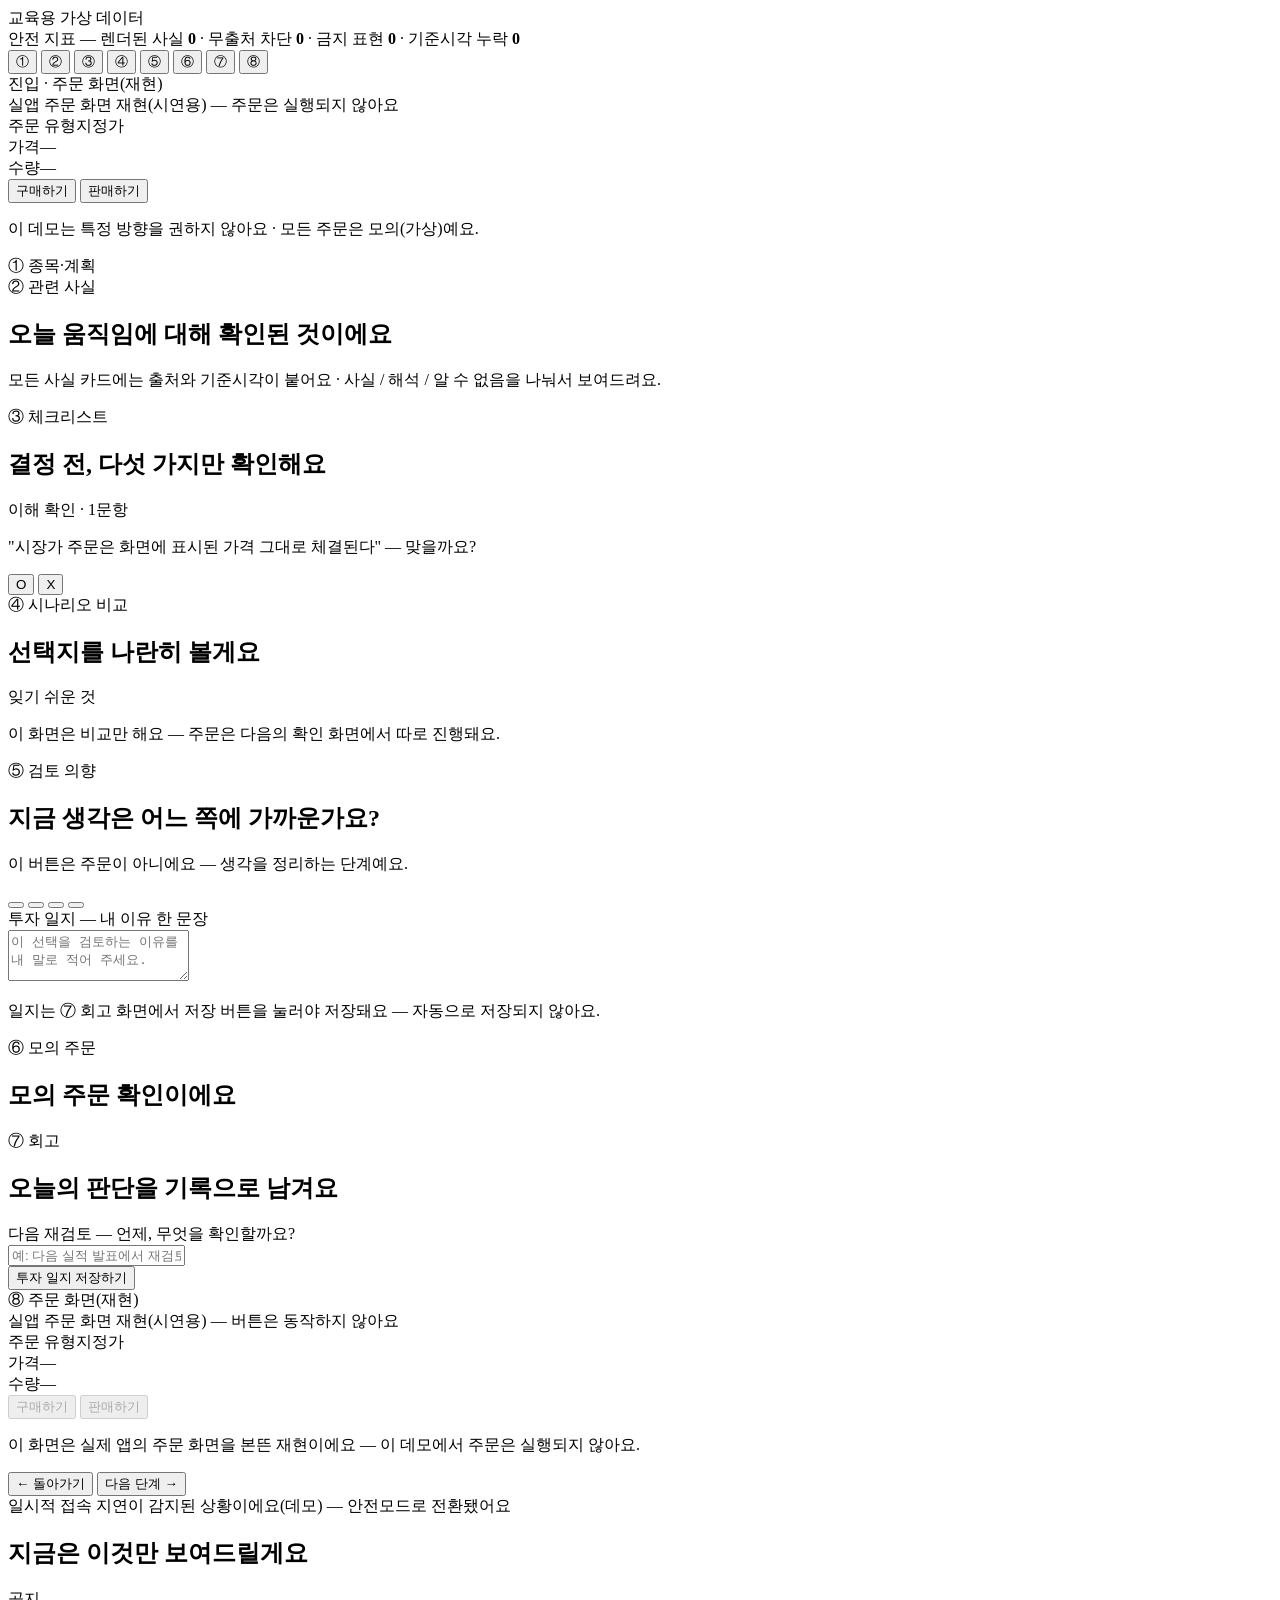
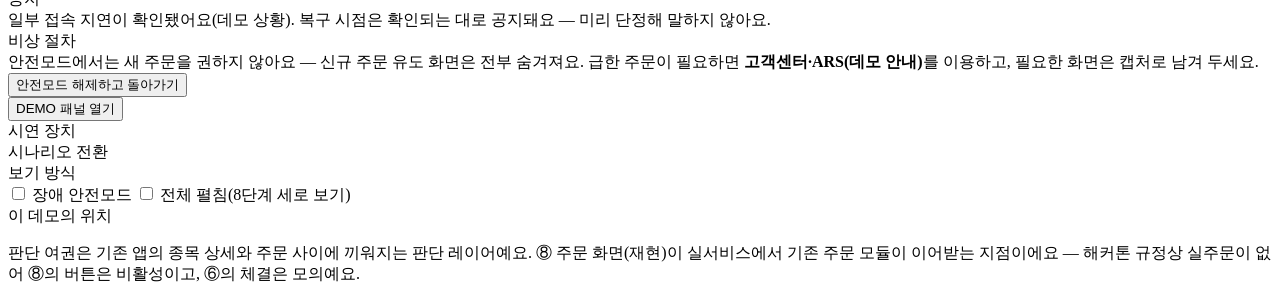
==== src/webapp/static/index.html @ 01c79562 "S4-B3: flowSide 양방향 구현 — S0 클릭이 ③④⑤⑥ 방향 결정·4슬롯 선취득·팝업 카드 보유 기준(D-0718-0225) 같은 방향 재클릭 no-op·전환 시 의향·" ====
<!DOCTYPE html>
<html lang="ko">
<head>
<meta charset="utf-8">
<meta name="viewport" content="width=device-width, initial-scale=1">
<title>판단 여권 — 데모 (교육용 가상 데이터)</title>
<link rel="icon" href="data:,">
<link rel="stylesheet" href="/static/app.css">
</head>
<body>

<!-- 상단 고정: 모의 주문 바(⑥에서만 표시) · 교육용 가상 데이터 배지 · 안전 지표 카운터 -->
<div id="mock-order-bar" hidden>모의 주문 — 실제 거래 아님</div>
<header id="top-bars">
  <div id="sim-badge" aria-label="데이터 상태 배지">교육용 가상 데이터</div>
  <div id="safety-bar" aria-label="안전 지표 카운터" title="세션 누적 안전 지표(계약 §10)">
    안전 지표 — 렌더된 사실 <b id="sf-facts">0</b> · 무출처 차단 <b id="sf-nosrc">0</b> ·
    금지 표현 <b id="sf-forbid">0</b> · 기준시각 누락 <b id="sf-asof">0</b>
  </div>
</header>

<main id="phone" aria-label="판단 여권 데모 화면(중앙 모바일 폭)">

  <!-- 진행 인디케이터 ①~⑧ -->
  <nav id="progress" aria-label="진행 단계">
    <button class="pg" data-goto="1" title="종목·계획">①</button>
    <button class="pg" data-goto="2" title="관련 사실">②</button>
    <button class="pg" data-goto="3" title="체크리스트">③</button>
    <button class="pg" data-goto="4" title="시나리오 비교">④</button>
    <button class="pg" data-goto="5" title="검토 의향">⑤</button>
    <button class="pg" data-goto="6" title="모의 주문">⑥</button>
    <button class="pg" data-goto="7" title="회고">⑦</button>
    <button class="pg" data-goto="8" title="주문 화면(재현)">⑧</button>
    <span id="progress-label" aria-live="polite"></span>
  </nav>

  <!-- 불러오기 오류 카드 — 어떤 fetch 실패도 무반응으로 두지 않는다(T-0716-2046) -->
  <div id="app-error" class="kcard notice" role="alert" hidden>
    <div class="tag unk">불러오기 오류</div>
    <span id="app-error-text"></span>
    <button id="app-error-retry" class="btn ghost" type="button" hidden>다시 시도</button>
  </div>

  <!-- S0 · 주문 화면(실앱 재현·진입) + 인터셉트 팝업 — 계약 §9 상시 인터셉트(D-0717-2121) -->
  <section id="step-0" class="step-panel" data-step="0" aria-label="진입 — 주문 화면(실앱 재현) 위 판단 레이어 팝업">
    <span class="step-chip">진입 · 주문 화면(재현)</span>
    <div class="alert-band">실앱 주문 화면 재현(시연용) — 주문은 실행되지 않아요</div>
    <div id="s0-header"></div>
    <div class="kcard" aria-label="주문 입력(재현 — 동작 없음)">
      <div class="sheet-row"><span>주문 유형</span><span>지정가</span></div>
      <div class="sheet-row"><span>가격</span><span id="s0-price">—</span></div>
      <div class="sheet-row"><span>수량</span><span id="s0-qty">—</span></div>
    </div>
    <button id="s0-order-buy" class="btn order-fake side-buy" type="button"
      aria-label="구매하기 — 주문 실행 아님, 판단 레이어 진입 팝업이 열려요">구매하기</button>
    <button id="s0-order-sell" class="btn order-fake side-sell" type="button"
      aria-label="판매하기 — 주문 실행 아님, 판단 레이어 진입 팝업이 열려요">판매하기</button>
    <p class="footnote">이 데모는 특정 방향을 권하지 않아요 · 모든 주문은 모의(가상)예요.</p>

    <!-- 인터셉트 팝업 — "주문 버튼을 누른 순간"의 재현(상시 제시·바로 주문은 1탭) -->
    <div id="intercept-backdrop" hidden>
      <div id="intercept-sheet" role="dialog" aria-modal="true" aria-label="판단 레이어 진입 팝업">
        <h3 id="s0-title">오늘의 보유 현황이에요</h3>
        <div id="itc-holding"></div>
        <p id="itc-side-note" class="sub-note" aria-live="polite"></p>
        <div id="itc-remind"></div>
        <div class="kcard notice">
          <div class="tag interp">오늘의 안내</div>
          지금 판단이 어려우실 수 있어요. 결론을 정해 드리는 대신,
          <b>확인된 사실과 선택지</b>를 정리해 드릴게요.
        </div>
        <button id="btn-start" class="btn dark" type="button">판단 전 브리핑 시작하기</button>
        <button id="btn-skip-briefing" class="btn ghost" type="button">브리핑 없이 바로 주문할게요</button>
      </div>
    </div>
  </section>

  <!-- ① 종목 상세 + 계획 회상 -->
  <section id="step-1" class="step-panel" data-step="1" aria-label="1단계 — 종목 상세와 계획 회상">
    <span class="step-chip">① 종목·계획</span>
    <div id="s1-header"></div>
    <div id="s1-plan"></div>
    <div id="s1-remind"></div>
    <div id="s1-discovery"></div>
  </section>

  <!-- ② 관련 사실 브리핑 -->
  <section id="step-2" class="step-panel" data-step="2" aria-label="2단계 — 관련 사실 브리핑">
    <span class="step-chip">② 관련 사실</span>
    <h2>오늘 움직임에 대해 확인된 것이에요</h2>
    <p class="sub-note">모든 사실 카드에는 출처와 기준시각이 붙어요 · 사실 / 해석 / 알 수 없음을 나눠서 보여드려요.</p>
    <div id="s2-src" class="meta" aria-label="브리핑 생성 원천"></div>
    <div id="s2-facts"></div>
    <div id="s2-interps"></div>
    <div id="s2-unknowns"></div>
    <div id="s2-questions"></div>
    <div id="s2-buzz"></div>
  </section>

  <!-- ③ 체크리스트 -->
  <section id="step-3" class="step-panel" data-step="3" aria-label="3단계 — 결정 전 체크리스트">
    <span class="step-chip">③ 체크리스트</span>
    <h2>결정 전, 다섯 가지만 확인해요</h2>
    <div id="s3-checklist"></div>
    <div class="kcard">
      <div class="tag interp">이해 확인 · 1문항</div>
      <p class="q-text">"시장가 주문은 화면에 표시된 가격 그대로 체결된다" — 맞을까요?</p>
      <div class="ox-row">
        <button class="btn quiz" id="quiz-o" type="button">O</button>
        <button class="btn quiz" id="quiz-x" type="button">X</button>
      </div>
      <p id="quiz-answer" class="footnote" hidden>정답은 X — 시장가 체결가는 표시 가격과 다를 수 있어요. 이 데모의 계산은 지정가(표시 가격) 기준이에요.</p>
    </div>
    <div id="s3-notice"></div>
  </section>

  <!-- ④ 대칭 시나리오 비교 -->
  <section id="step-4" class="step-panel" data-step="4" aria-label="4단계 — 대칭 시나리오 비교표">
    <span class="step-chip">④ 시나리오 비교</span>
    <h2>선택지를 나란히 볼게요</h2>
    <div id="s4-basis" class="calc-basis"></div>
    <div id="s4-qty"></div>
    <div id="s4-table" role="region" aria-label="선택지 비교표"></div>
    <div class="kcard warnish">
      <div class="tag unk">잊기 쉬운 것</div>
      <span id="s4-remember"></span>
    </div>
    <p class="footnote">이 화면은 비교만 해요 — 주문은 다음의 확인 화면에서 따로 진행돼요.</p>
  </section>

  <!-- ⑤ 검토 의향 + 투자 일지 -->
  <section id="step-5" class="step-panel" data-step="5" aria-label="5단계 — 검토 의향과 투자 일지">
    <span class="step-chip">⑤ 검토 의향</span>
    <h2>지금 생각은 어느 쪽에 가까운가요?</h2>
    <p class="sub-note">이 버튼은 주문이 아니에요 — 생각을 정리하는 단계예요.</p>
    <div class="intent-grid" role="group" aria-label="검토 의향 4가지">
      <button class="intent-btn" data-slot="0" type="button"></button>
      <button class="intent-btn" data-slot="1" type="button"></button>
      <button class="intent-btn" data-slot="2" type="button"></button>
      <button class="intent-btn" data-slot="3" type="button"></button>
    </div>
    <div class="kcard">
      <div class="tag fact">투자 일지 — 내 이유 한 문장</div>
      <textarea id="diary-input" rows="3" aria-label="투자 일지 입력"
        placeholder="이 선택을 검토하는 이유를 내 말로 적어 주세요."></textarea>
      <button id="btn-draft" class="btn ghost" type="button" hidden>자동완성 초안 불러오기</button>
      <p id="draft-note" class="footnote" hidden>초안은 내가 탐색에서 한 행동 사실만으로 만들어져요 — 수정할 수 있고, 저장은 회고 화면의 저장 버튼으로만 돼요(자동 저장 없음).</p>
    </div>
    <p class="footnote">일지는 ⑦ 회고 화면에서 저장 버튼을 눌러야 저장돼요 — 자동으로 저장되지 않아요.</p>
  </section>

  <!-- ⑥ 별도 모의 주문 화면(주문 실행 버튼은 이 섹션에만 존재) -->
  <section id="step-6" class="step-panel" data-step="6" aria-label="6단계 — 별도 모의 주문 화면">
    <span class="step-chip">⑥ 모의 주문</span>
    <h2>모의 주문 확인이에요</h2>
    <div id="s6-summary"></div>
    <div id="s6-actions">
      <button id="btn-open-sheet" class="btn dark" type="button" hidden>주문 내용 확인하기</button>
      <button id="btn-skip-order" class="btn ghost" type="button" hidden>주문 없이 회고로 가기</button>
    </div>
    <div id="s6-result"></div>

    <!-- 실앱 스타일 바텀시트(재확인 — 필수 고지 4종) -->
    <div id="sheet-backdrop" hidden>
      <div id="order-sheet" role="dialog" aria-modal="true" aria-label="주문 재확인 바텀시트">
        <h3>제출 전 마지막 확인이에요</h3>
        <div id="sheet-rows"></div>
        <div id="sheet-notices"></div>
        <label class="confirm-label" for="confirm-qty">수량을 다시 입력해 확인해 주세요</label>
        <input id="confirm-qty" type="number" inputmode="numeric" aria-label="확인 수량 입력">
        <p id="sheet-error" class="err-text" hidden></p>
        <button id="btn-settle" class="btn exec" data-role="order-execute" type="button">모의 체결하기</button>
        <button id="btn-sheet-back" class="btn ghost" type="button">돌아가기</button>
      </div>
    </div>
  </section>

  <!-- ⑦ 사후 회고 -->
  <section id="step-7" class="step-panel" data-step="7" aria-label="7단계 — 사후 회고와 기록 저장">
    <span class="step-chip">⑦ 회고</span>
    <h2>오늘의 판단을 기록으로 남겨요</h2>
    <div id="s7-settlement"></div>
    <div id="s7-contrast"></div>
    <div class="kcard">
      <div class="tag fact">다음 재검토 — 언제, 무엇을 확인할까요?</div>
      <input id="retro-input" type="text" aria-label="다음 재검토 메모"
        placeholder="예: 다음 실적 발표에서 재검토 조건 해당 여부 확인">
    </div>
    <button id="btn-save-record" class="btn dark" type="button">투자 일지 저장하기</button>
    <p id="record-error" class="err-text" hidden></p>
    <div id="s7-saved"></div>
  </section>

  <!-- ⑧ 주문 화면(실앱 재현 — 비기능·시연용, 계약 §9 재현 화면 규칙) -->
  <section id="step-8" class="step-panel" data-step="8" aria-label="8단계 — 주문 화면(실앱 재현·비기능)">
    <span class="step-chip">⑧ 주문 화면(재현)</span>
    <div class="alert-band">실앱 주문 화면 재현(시연용) — 버튼은 동작하지 않아요</div>
    <div id="s8-header"></div>
    <div id="s8-judgment"></div>
    <div id="s8-handoff"></div>
    <div class="kcard" aria-label="주문 입력(재현 — 동작 없음)">
      <div class="sheet-row"><span>주문 유형</span><span>지정가</span></div>
      <div class="sheet-row"><span>가격</span><span id="s8-price">—</span></div>
      <div class="sheet-row"><span>수량</span><span id="s8-qty">—</span></div>
    </div>
    <button id="s8-order-buy" class="btn order-fake side-buy" type="button" disabled>구매하기</button>
    <button id="s8-order-sell" class="btn order-fake side-sell" type="button" disabled>판매하기</button>
    <p class="footnote">이 화면은 실제 앱의 주문 화면을 본뜬 재현이에요 — 이 데모에서 주문은 실행되지 않아요.</p>
  </section>

  <!-- 위저드 내비게이션(취소·돌아가기 = 진행과 동일 위계) -->
  <div id="wizard-nav">
    <button id="btn-prev" class="btn nav" type="button">← 돌아가기</button>
    <button id="btn-next" class="btn nav" type="button">다음 단계 →</button>
  </div>
</main>

<!-- 장애 안전모드 — DEMO 패널 토글로 어느 화면 위에서든 전환되는 보기 방식(계약 §8) -->
<section id="safemode-screen" aria-label="장애 안전모드">
  <div class="alert-band">일시적 접속 지연이 감지된 상황이에요(데모) — 안전모드로 전환됐어요</div>
  <h2>지금은 이것만 보여드릴게요</h2>
  <div id="safe-order-state"></div>
  <div class="kcard">
    <div class="tag fact">공지</div>
    일부 접속 지연이 확인됐어요(데모 상황). 복구 시점은 확인되는 대로 공지돼요 — 미리 단정해 말하지 않아요.
  </div>
  <div class="kcard">
    <div class="tag unk">비상 절차</div>
    안전모드에서는 새 주문을 권하지 않아요 — 신규 주문 유도 화면은 전부 숨겨져요.
    급한 주문이 필요하면 <b>고객센터·ARS(데모 안내)</b>를 이용하고, 필요한 화면은 캡처로 남겨 두세요.
  </div>
  <button id="btn-safe-exit" class="btn ghost" type="button">안전모드 해제하고 돌아가기</button>
</section>

<!-- 접이식 DEMO 패널(우측 하단) -->
<aside id="demo-panel" class="collapsed" aria-label="시연용 DEMO 패널">
  <button id="demo-toggle" type="button" aria-expanded="false">DEMO 패널 열기</button>
  <div id="demo-body">
    <div class="demo-title">시연 장치</div>
    <div class="demo-sec">시나리오 전환</div>
    <div id="demo-scenarios" role="group" aria-label="시나리오 전환 버튼"></div>
    <div class="demo-sec">보기 방식</div>
    <label class="demo-check"><input type="checkbox" id="demo-safemode"> 장애 안전모드</label>
    <label class="demo-check"><input type="checkbox" id="demo-expand"> 전체 펼침(8단계 세로 보기)</label>
    <div class="demo-sec">이 데모의 위치</div>
    <p class="demo-note">판단 여권은 기존 앱의 종목 상세와 주문 사이에 끼워지는 판단 레이어예요.
      ⑧ 주문 화면(재현)이 실서비스에서 기존 주문 모듈이 이어받는 지점이에요 —
      해커톤 규정상 실주문이 없어 ⑧의 버튼은 비활성이고, ⑥의 체결은 모의예요.</p>
  </div>
</aside>

<script src="/static/app.js"></script>
</body>
</html>
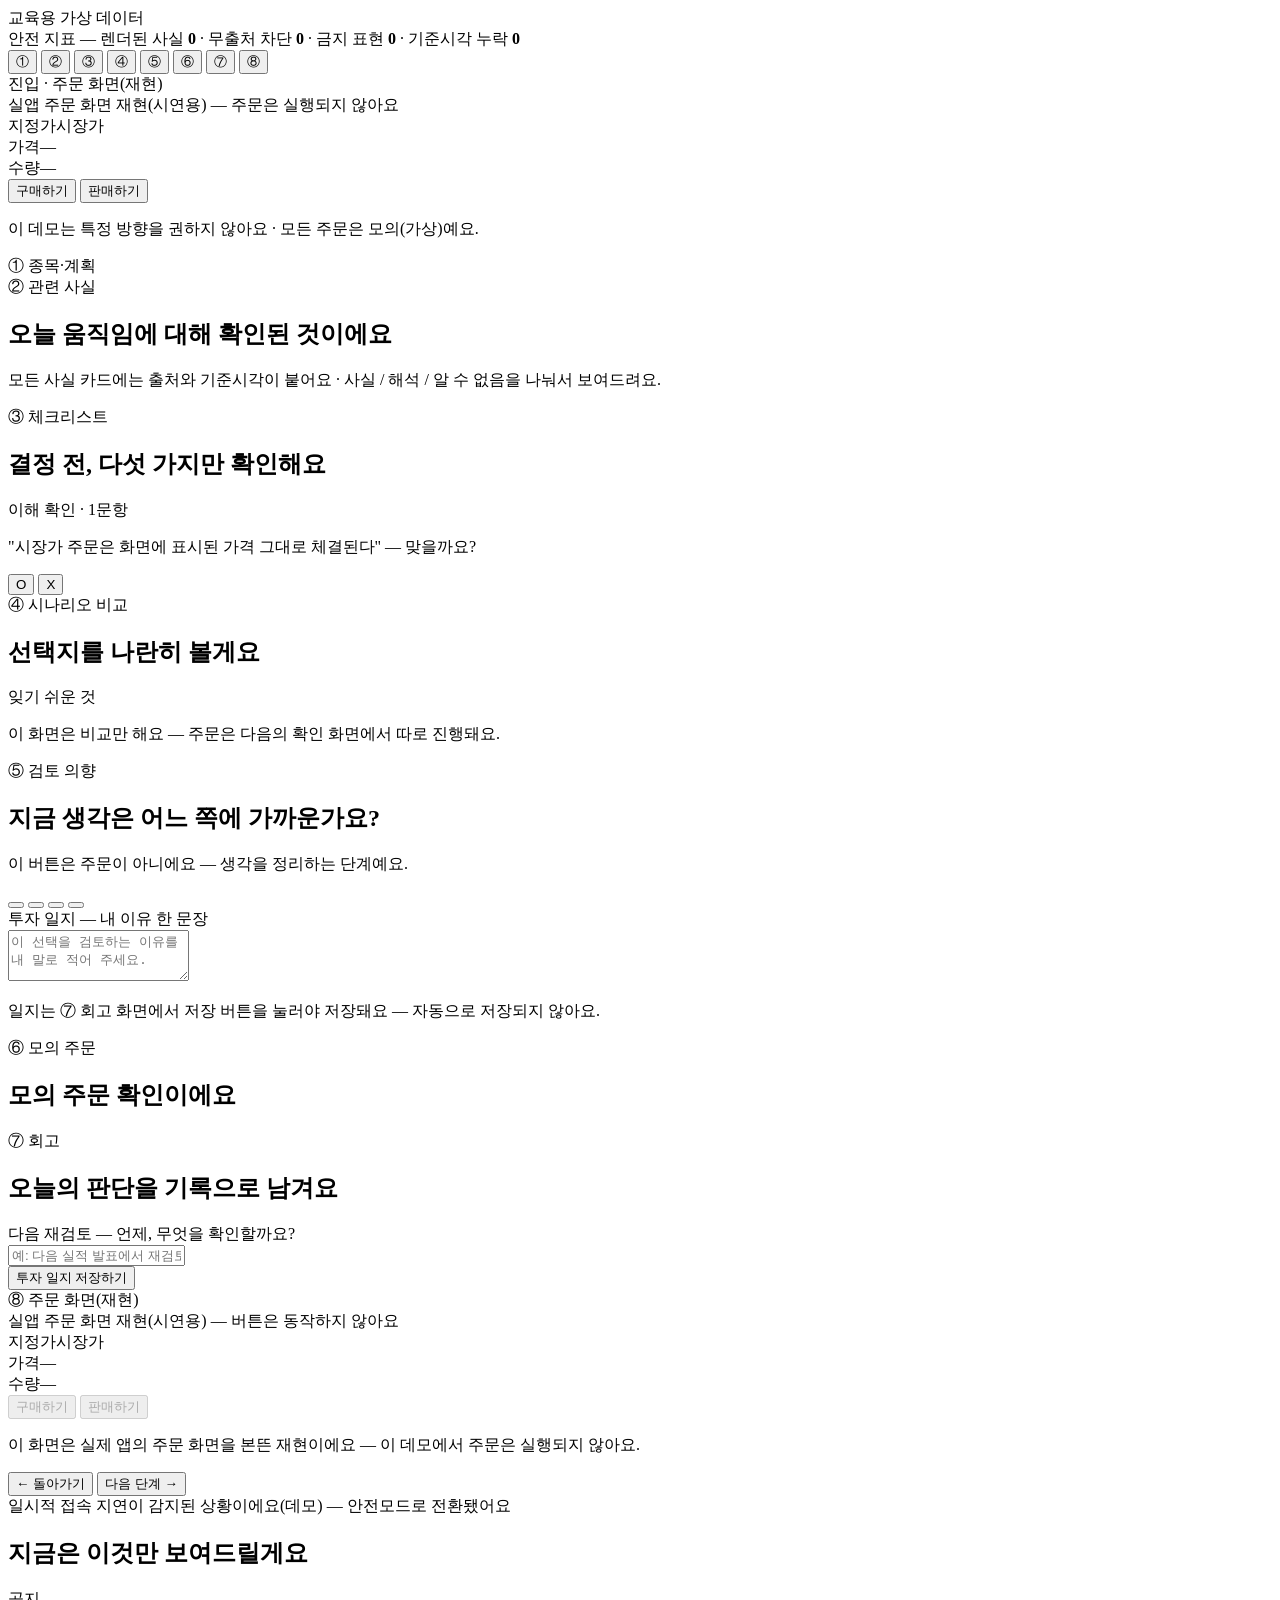
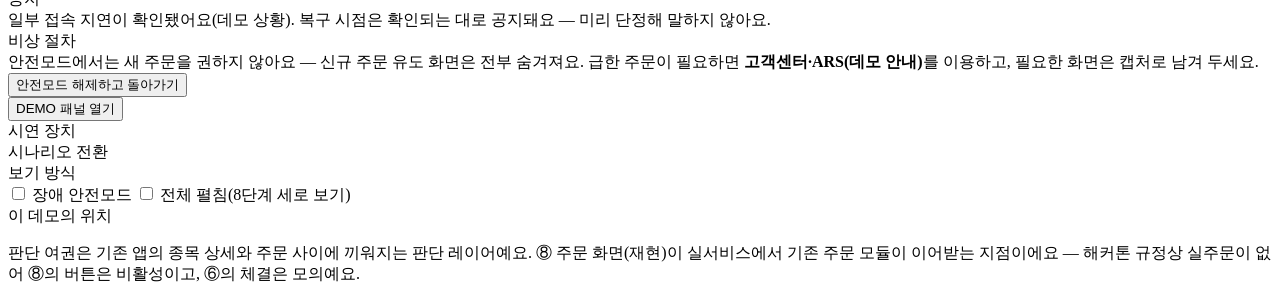
==== commit 06e7fefe: "리디자인 S7(유닛D): S0·⑧ 주문 카드에 지정가|시장가 세그먼트(장식) + 전 화면 순회 검증 - S0·⑧ 주문 입력 카드: "주문 유형" 텍스트 행 → 실앱 주문 패널의 지" ====
--- a/src/webapp/static/index.html
+++ b/src/webapp/static/index.html
@@ -47,14 +47,17 @@
     <div class="alert-band">실앱 주문 화면 재현(시연용) — 주문은 실행되지 않아요</div>
     <div id="s0-header"></div>
     <div class="kcard" aria-label="주문 입력(재현 — 동작 없음)">
-      <div class="sheet-row"><span>주문 유형</span><span>지정가</span></div>
+      <!-- 실앱 주문 패널의 지정가|시장가 세그먼트 재현(비기능 장식 — 스펙 §2.9) -->
+      <div class="seg" aria-hidden="true"><span class="seg-item on">지정가</span><span class="seg-item">시장가</span></div>
       <div class="sheet-row"><span>가격</span><span id="s0-price">—</span></div>
       <div class="sheet-row"><span>수량</span><span id="s0-qty">—</span></div>
     </div>
-    <button id="s0-order-buy" class="btn order-fake side-buy" type="button"
-      aria-label="구매하기 — 주문 실행 아님, 판단 레이어 진입 팝업이 열려요">구매하기</button>
-    <button id="s0-order-sell" class="btn order-fake side-sell" type="button"
-      aria-label="판매하기 — 주문 실행 아님, 판단 레이어 진입 팝업이 열려요">판매하기</button>
+    <div class="order-cta-row"><!-- 실앱 재현: 판매(파랑)·구매(빨강) 좌우 병렬(색 구분만·row-reverse로 판매 좌/구매 우) -->
+      <button id="s0-order-buy" class="btn order-fake side-buy" type="button"
+        aria-label="구매하기 — 주문 실행 아님, 판단 레이어 진입 팝업이 열려요">구매하기</button>
+      <button id="s0-order-sell" class="btn order-fake side-sell" type="button"
+        aria-label="판매하기 — 주문 실행 아님, 판단 레이어 진입 팝업이 열려요">판매하기</button>
+    </div>
     <p class="footnote">이 데모는 특정 방향을 권하지 않아요 · 모든 주문은 모의(가상)예요.</p>
 
     <!-- 인터셉트 팝업 — "주문 버튼을 누른 순간"의 재현(상시 제시·바로 주문은 1탭) -->
@@ -118,6 +121,7 @@
   <section id="step-4" class="step-panel" data-step="4" aria-label="4단계 — 대칭 시나리오 비교표">
     <span class="step-chip">④ 시나리오 비교</span>
     <h2>선택지를 나란히 볼게요</h2>
+    <div id="s4-side-toggle"></div>
     <div id="s4-basis" class="calc-basis"></div>
     <div id="s4-qty"></div>
     <div id="s4-table" role="region" aria-label="선택지 비교표"></div>
@@ -160,17 +164,23 @@
     </div>
     <div id="s6-result"></div>
 
-    <!-- 실앱 스타일 바텀시트(재확인 — 필수 고지 4종) -->
+    <!-- 주문 확인 모달(중앙 — 필수 고지 4종 + 비가역 확인 체크, D-0718-0548).
+         실앱 주문 확인 시트(캡처 30·31) 구조 재현: 핸들바·종목명+N주 헤더·총액 대형 행·
+         점선 구분·자세히 보기 행 — 스펙 §2.8. -->
     <div id="sheet-backdrop" hidden>
-      <div id="order-sheet" role="dialog" aria-modal="true" aria-label="주문 재확인 바텀시트">
-        <h3>제출 전 마지막 확인이에요</h3>
+      <div id="order-sheet" role="dialog" aria-modal="true" aria-label="주문 재확인">
+        <div class="sheet-handle" aria-hidden="true"></div>
+        <div id="sheet-head"></div>
         <div id="sheet-rows"></div>
         <div id="sheet-notices"></div>
-        <label class="confirm-label" for="confirm-qty">수량을 다시 입력해 확인해 주세요</label>
-        <input id="confirm-qty" type="number" inputmode="numeric" aria-label="확인 수량 입력">
+        <label class="confirm-check" for="confirm-ack">
+          <input type="checkbox" id="confirm-ack"> 위 고지를 확인했고, 체결 후 취소할 수 없음을 이해했어요.
+        </label>
         <p id="sheet-error" class="err-text" hidden></p>
-        <button id="btn-settle" class="btn exec" data-role="order-execute" type="button">모의 체결하기</button>
-        <button id="btn-sheet-back" class="btn ghost" type="button">돌아가기</button>
+        <div class="sheet-btn-row">
+          <button id="btn-settle" class="btn exec" data-role="order-execute" type="button" disabled>모의 체결하기</button>
+          <button id="btn-sheet-back" class="btn ghost" type="button">돌아가기</button>
+        </div>
       </div>
     </div>
   </section>
@@ -199,12 +209,15 @@
     <div id="s8-judgment"></div>
     <div id="s8-handoff"></div>
     <div class="kcard" aria-label="주문 입력(재현 — 동작 없음)">
-      <div class="sheet-row"><span>주문 유형</span><span>지정가</span></div>
+      <!-- 실앱 주문 패널의 지정가|시장가 세그먼트 재현(비기능 장식 — 스펙 §2.9) -->
+      <div class="seg" aria-hidden="true"><span class="seg-item on">지정가</span><span class="seg-item">시장가</span></div>
       <div class="sheet-row"><span>가격</span><span id="s8-price">—</span></div>
       <div class="sheet-row"><span>수량</span><span id="s8-qty">—</span></div>
     </div>
-    <button id="s8-order-buy" class="btn order-fake side-buy" type="button" disabled>구매하기</button>
-    <button id="s8-order-sell" class="btn order-fake side-sell" type="button" disabled>판매하기</button>
+    <div class="order-cta-row"><!-- 실앱 재현: 판매(파랑)·구매(빨강) 좌우 병렬·전부 disabled(종착) -->
+      <button id="s8-order-buy" class="btn order-fake side-buy" type="button" disabled>구매하기</button>
+      <button id="s8-order-sell" class="btn order-fake side-sell" type="button" disabled>판매하기</button>
+    </div>
     <p class="footnote">이 화면은 실제 앱의 주문 화면을 본뜬 재현이에요 — 이 데모에서 주문은 실행되지 않아요.</p>
   </section>
 
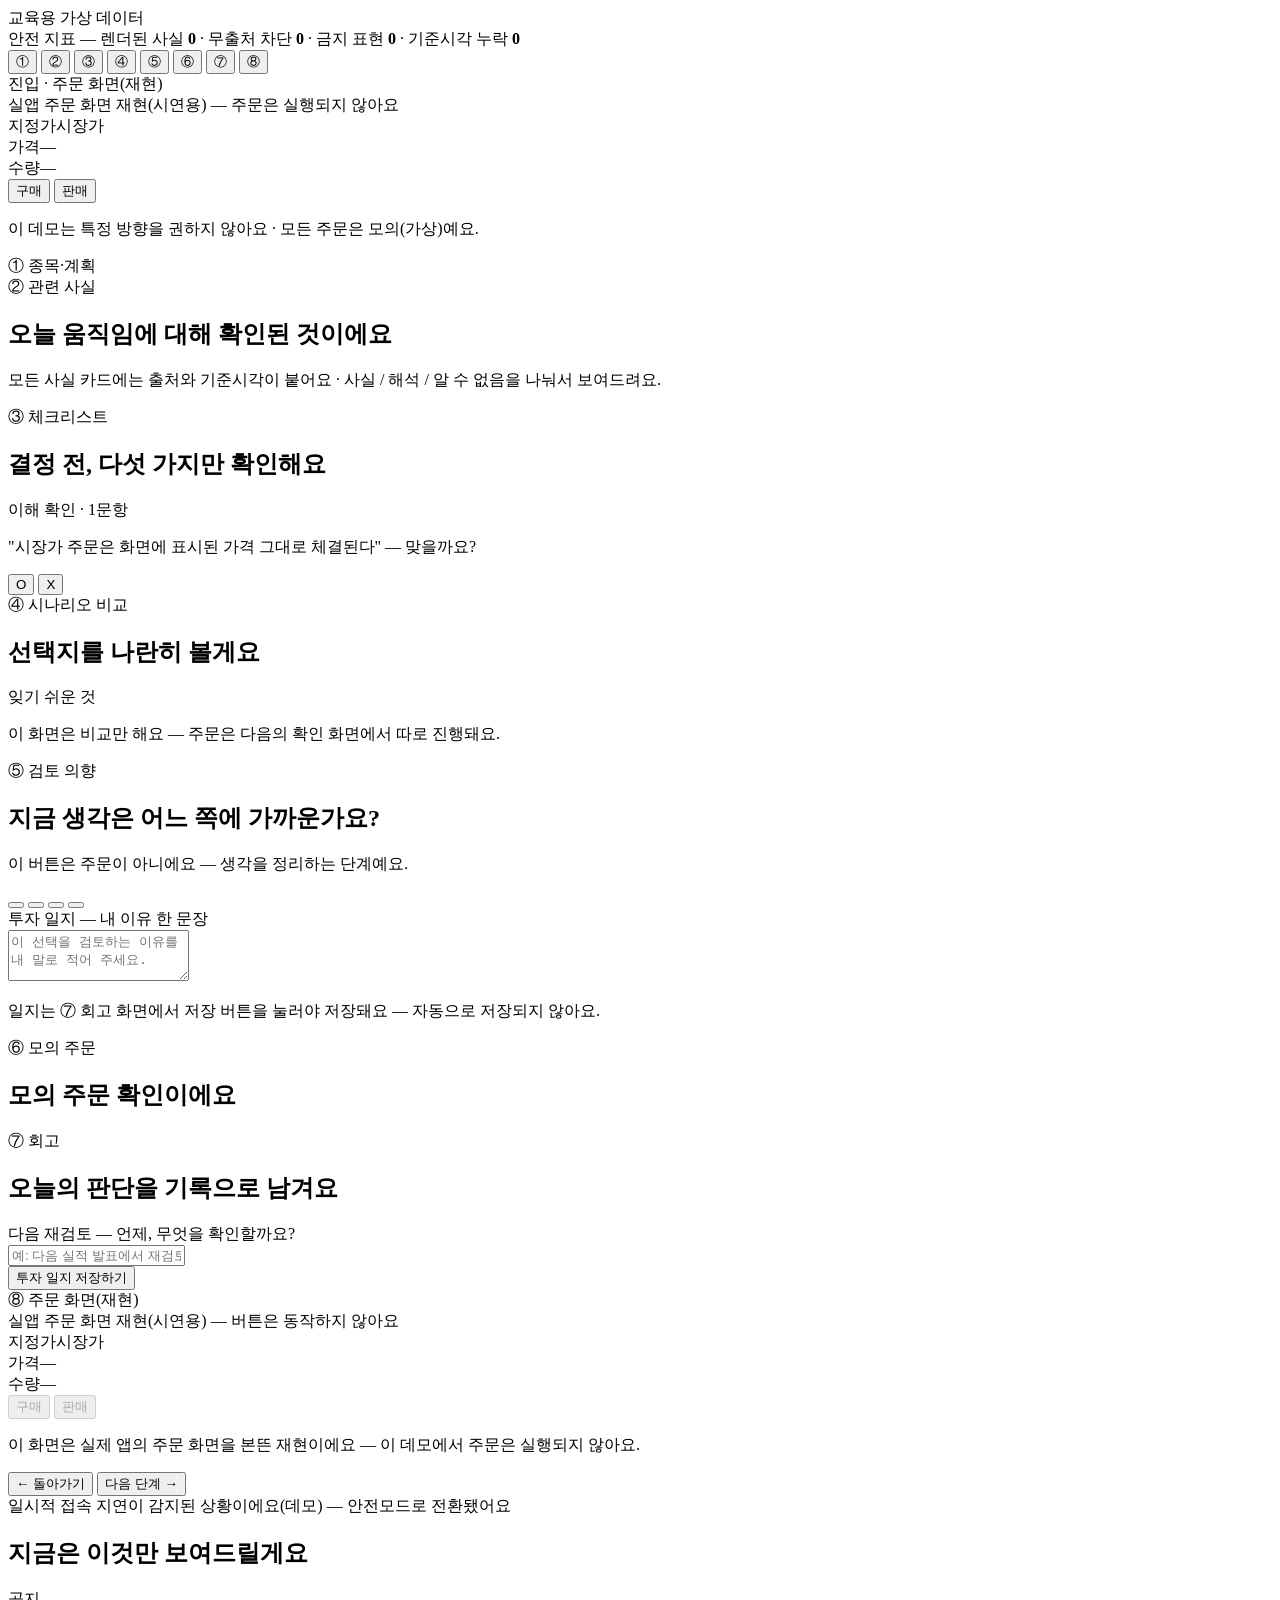
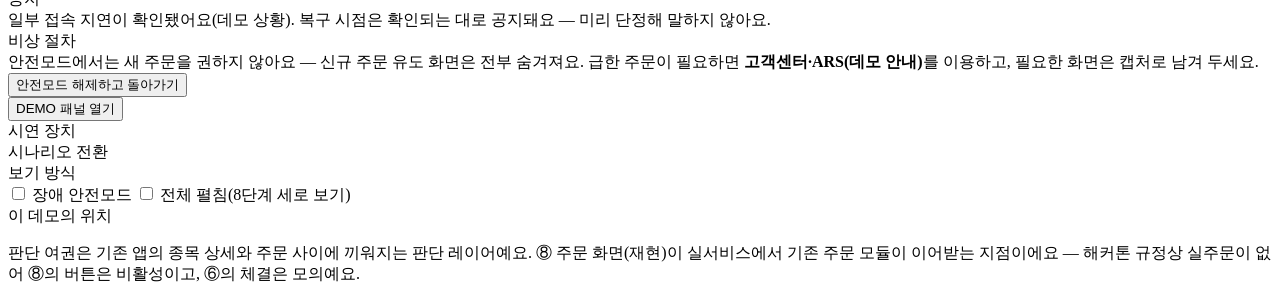
==== commit 81402848: "리디자인 S9(유닛E-2): 충실도 QA 갭 반영 — 차트 대형화·기간칩 2줄·시트 질감 QA 워크플로(wf_41ce32fa — 데모 vs 캡처27/30/31 비교 + 제약 감사 " ====
--- a/src/webapp/static/index.html
+++ b/src/webapp/static/index.html
@@ -52,11 +52,11 @@
       <div class="sheet-row"><span>가격</span><span id="s0-price">—</span></div>
       <div class="sheet-row"><span>수량</span><span id="s0-qty">—</span></div>
     </div>
-    <div class="order-cta-row"><!-- 실앱 재현: 판매(파랑)·구매(빨강) 좌우 병렬(색 구분만·row-reverse로 판매 좌/구매 우) -->
+    <div class="order-cta-row"><!-- 실앱 재현: 판매(파랑)·구매(빨강) 좌우 병렬(색 구분만·row-reverse로 판매 좌/구매 우). 라벨 "판매/구매" = 실앱 동일(QA 갭4) -->
       <button id="s0-order-buy" class="btn order-fake side-buy" type="button"
-        aria-label="구매하기 — 주문 실행 아님, 판단 레이어 진입 팝업이 열려요">구매하기</button>
+        aria-label="구매 — 주문 실행 아님, 판단 레이어 진입 팝업이 열려요">구매</button>
       <button id="s0-order-sell" class="btn order-fake side-sell" type="button"
-        aria-label="판매하기 — 주문 실행 아님, 판단 레이어 진입 팝업이 열려요">판매하기</button>
+        aria-label="판매 — 주문 실행 아님, 판단 레이어 진입 팝업이 열려요">판매</button>
     </div>
     <p class="footnote">이 데모는 특정 방향을 권하지 않아요 · 모든 주문은 모의(가상)예요.</p>
 
@@ -214,9 +214,9 @@
       <div class="sheet-row"><span>가격</span><span id="s8-price">—</span></div>
       <div class="sheet-row"><span>수량</span><span id="s8-qty">—</span></div>
     </div>
-    <div class="order-cta-row"><!-- 실앱 재현: 판매(파랑)·구매(빨강) 좌우 병렬·전부 disabled(종착) -->
-      <button id="s8-order-buy" class="btn order-fake side-buy" type="button" disabled>구매하기</button>
-      <button id="s8-order-sell" class="btn order-fake side-sell" type="button" disabled>판매하기</button>
+    <div class="order-cta-row"><!-- 실앱 재현: 판매(파랑)·구매(빨강) 좌우 병렬·전부 disabled(종착). 라벨 "판매/구매" = 실앱 동일(QA 갭4) -->
+      <button id="s8-order-buy" class="btn order-fake side-buy" type="button" disabled>구매</button>
+      <button id="s8-order-sell" class="btn order-fake side-sell" type="button" disabled>판매</button>
     </div>
     <p class="footnote">이 화면은 실제 앱의 주문 화면을 본뜬 재현이에요 — 이 데모에서 주문은 실행되지 않아요.</p>
   </section>
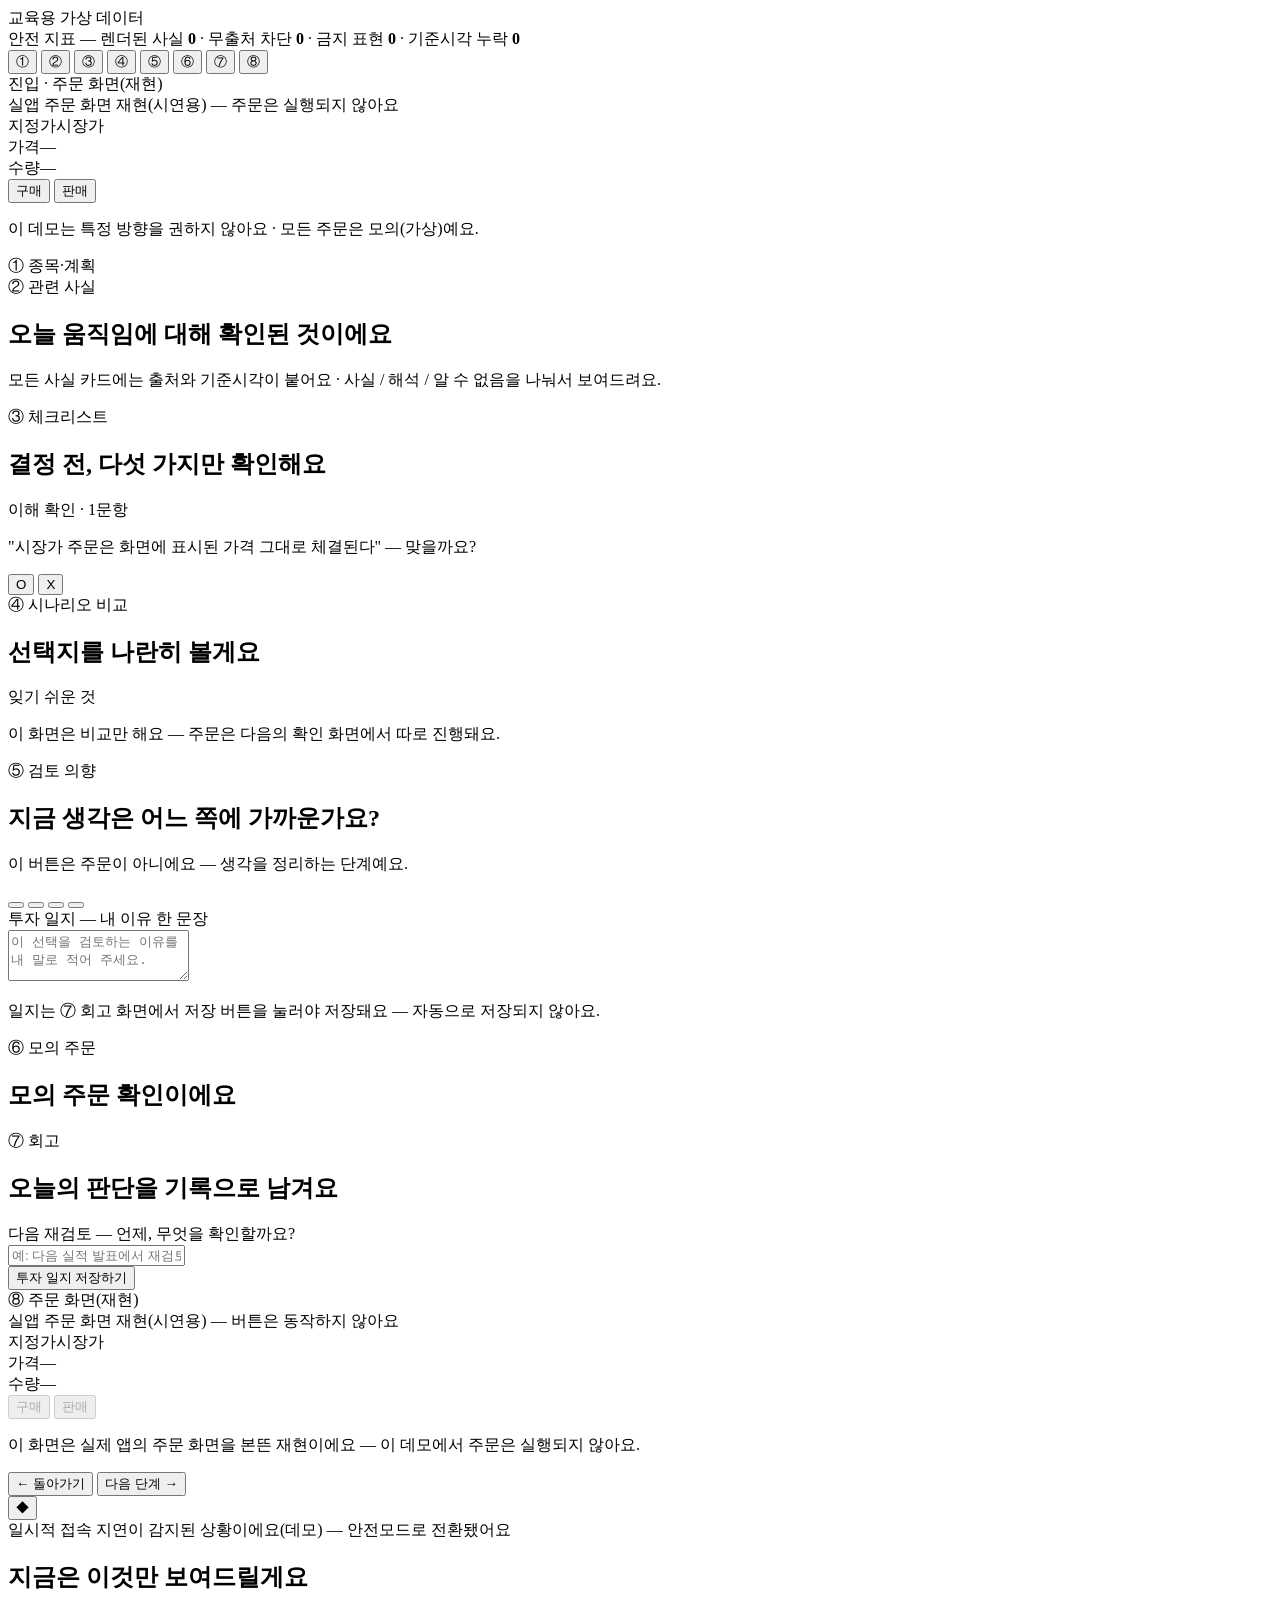
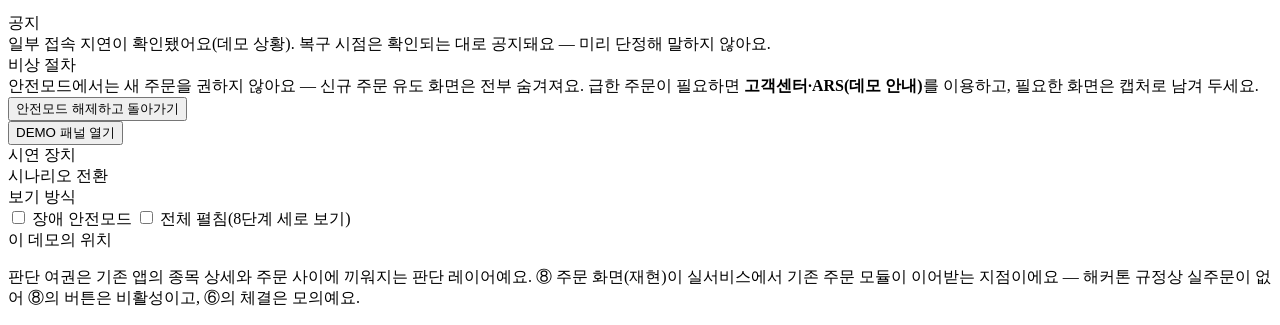
==== commit 9db46aa8: "본선 W2: 동반자 챗(전역 FAB·패널·/api/companion·문답 캐시) + 브리프 최종 패스(실데이터 기본 동선·C-2 병합) (D-0718-1120) - companio" ====
--- a/src/webapp/static/index.html
+++ b/src/webapp/static/index.html
@@ -226,6 +226,30 @@
     <button id="btn-prev" class="btn nav" type="button">← 돌아가기</button>
     <button id="btn-next" class="btn nav" type="button">다음 단계 →</button>
   </div>
+
+  <!-- companion: 동반자 대화 패널(전역 오버레이 — 계약 §9 동반자 패널·§6 동반자 대화, D-0718-1120).
+       hidden 속성 토글만 사용(T-0716-1510). 이 구간에는 주문 실행 UI가 없다 —
+       핸드오프는 ⑥ 모의 주문·투자 일지로의 내비게이션만(계약 §9). -->
+  <button id="companion-fab" type="button" aria-label="동반자와 대화">◆</button>
+  <div id="companion-backdrop" hidden>
+    <section id="companion-panel" role="dialog" aria-modal="true" aria-label="동반자 대화">
+      <header class="cmp-head">
+        <b class="cmp-title">동반자</b> <span class="cmp-pill">판단 여권 AI</span>
+        <span id="companion-asof" aria-live="polite"></span>
+        <button id="companion-close" type="button" aria-label="닫기">✕</button>
+      </header>
+      <div id="companion-log" aria-live="polite" aria-label="동반자 대화 내용"></div>
+      <div id="companion-quick" role="group" aria-label="빠른 질문"></div>
+      <form id="companion-form">
+        <input id="companion-input" type="text" autocomplete="off"
+          aria-label="동반자에게 질문 입력"
+          placeholder="궁금한 걸 물어보세요 — 결정은 당신의 몫이에요">
+        <button id="companion-send" class="cmp-send" type="submit" aria-label="질문 보내기">↑</button>
+      </form>
+      <p class="cmp-foot">교육용 데모 · 실제 거래 아님 — 이 대화에는 주문 실행 버튼이 없어요</p>
+    </section>
+  </div>
+  <!-- /companion -->
 </main>
 
 <!-- 장애 안전모드 — DEMO 패널 토글로 어느 화면 위에서든 전환되는 보기 방식(계약 §8) -->
